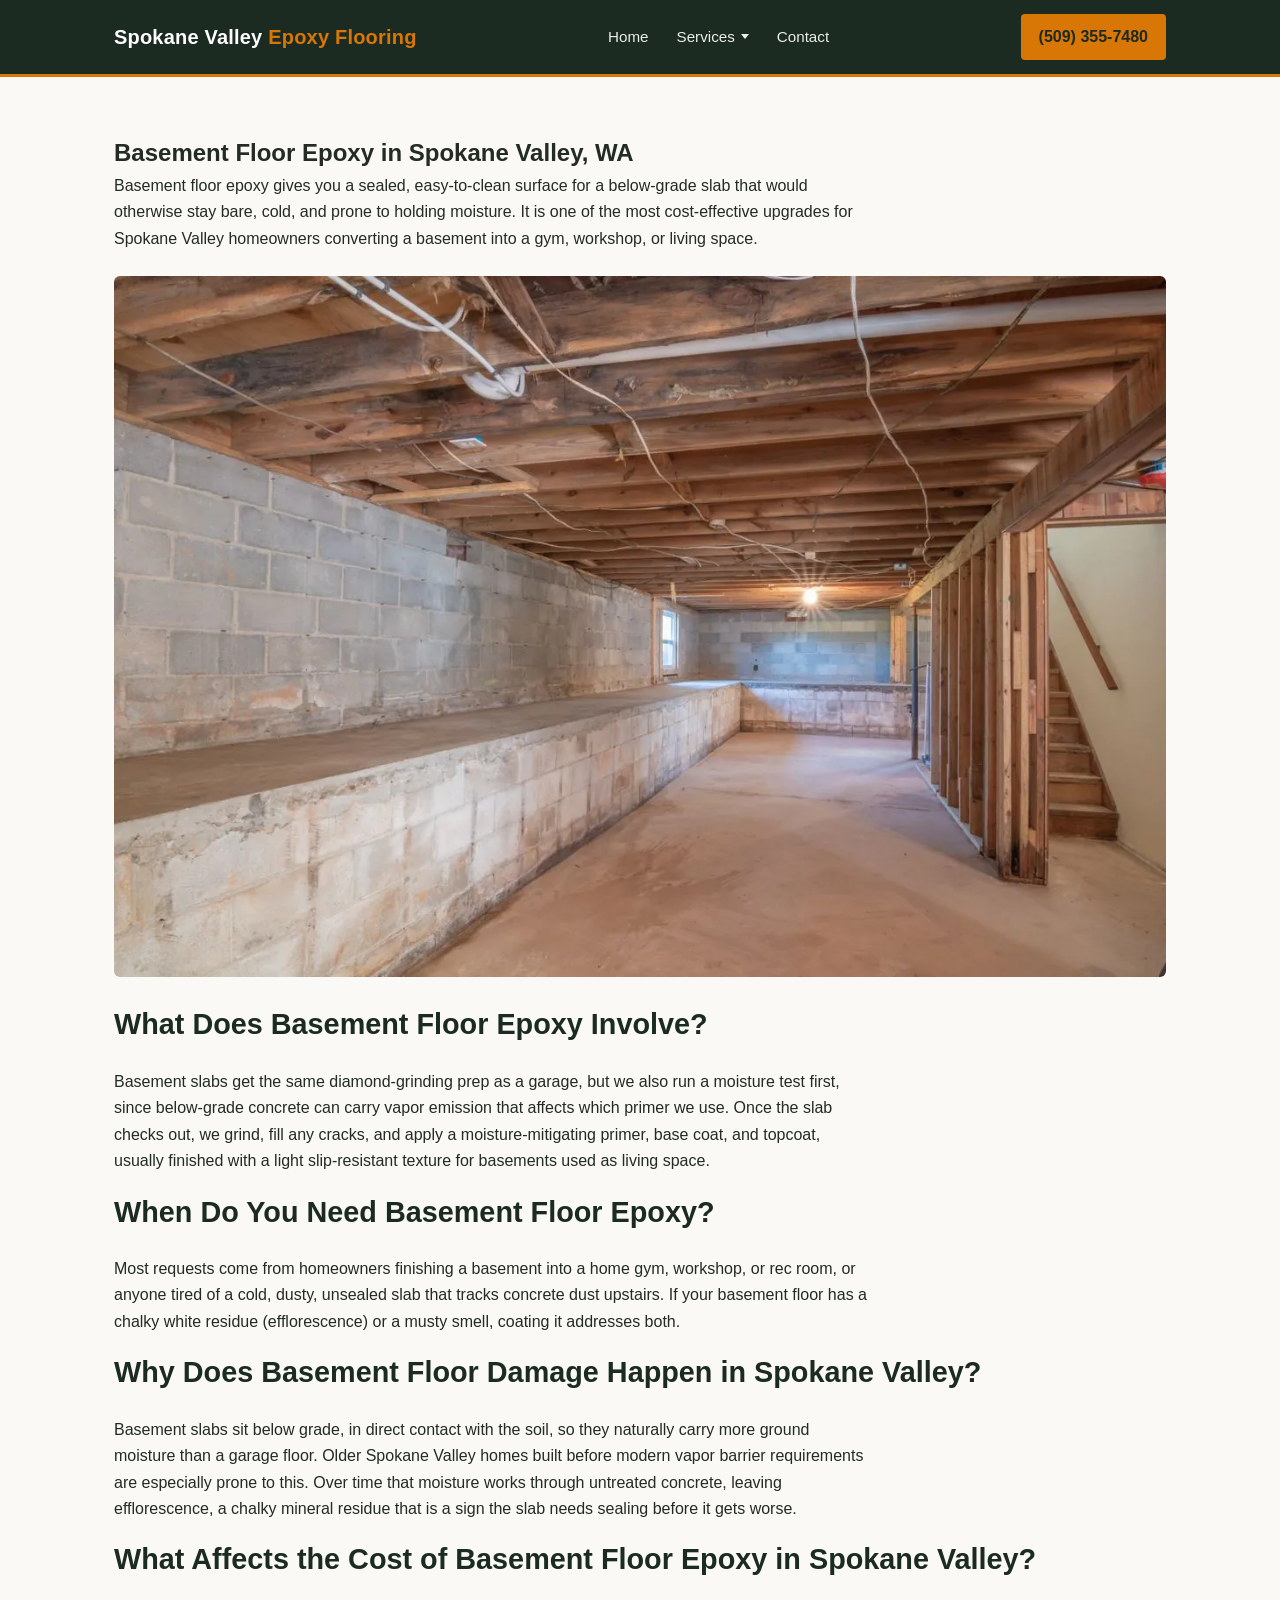
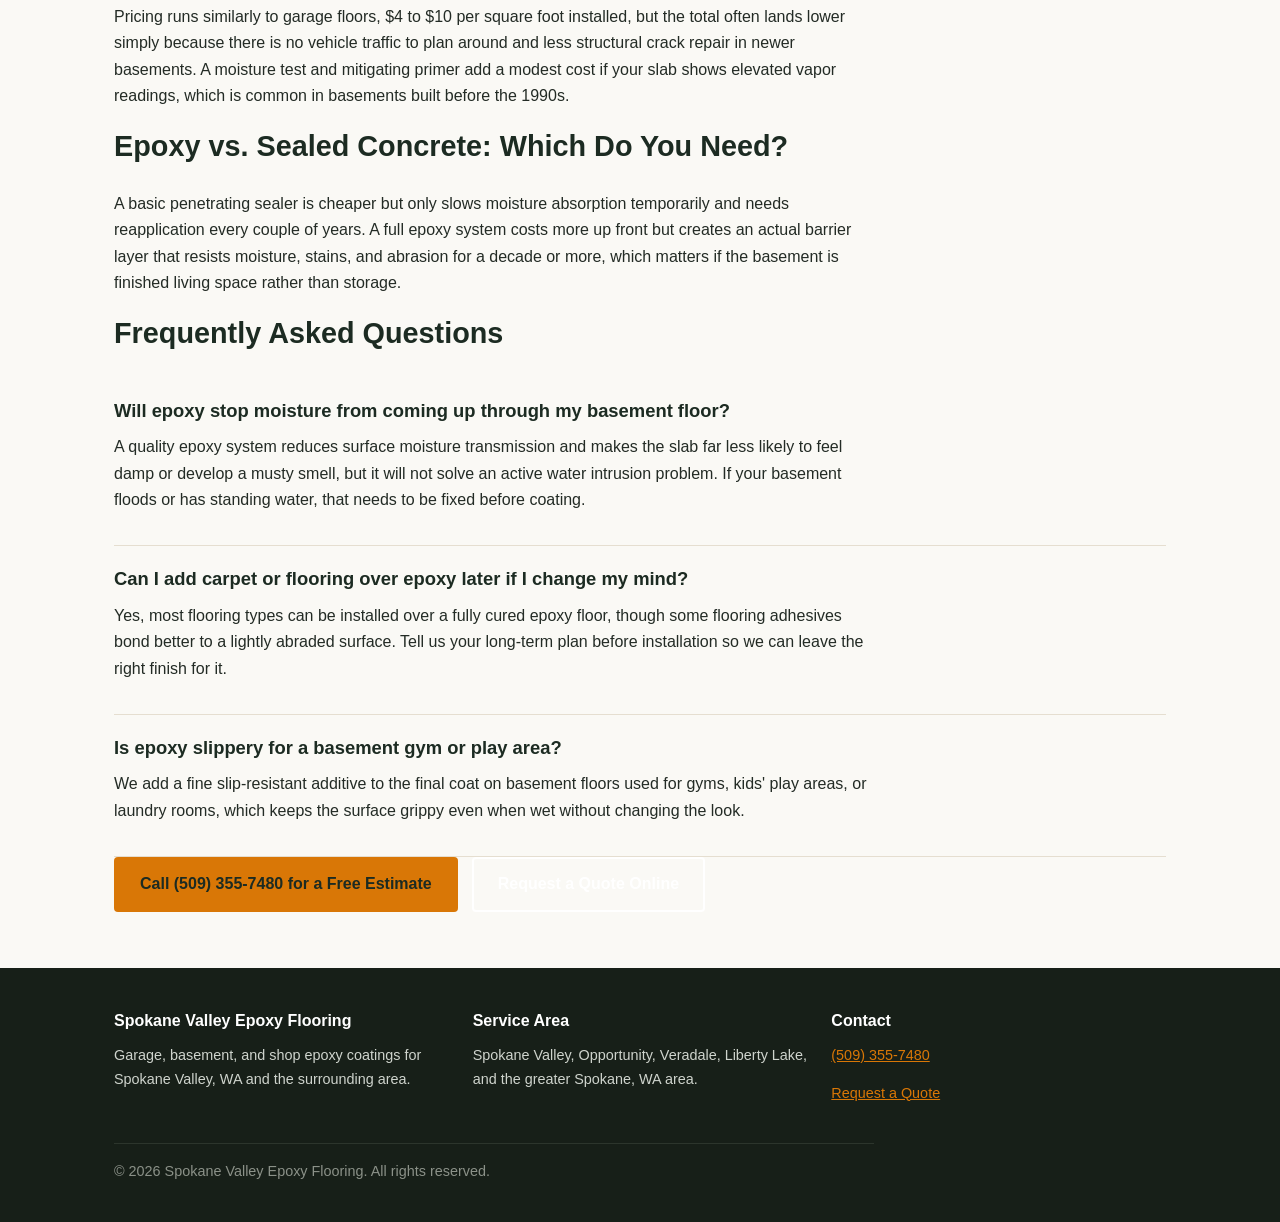
==== basement-floor-epoxy-spokane-valley.html @ a09dd694 "Initial site build" ====
<!DOCTYPE html>
<html lang="en">
<head>
<meta charset="UTF-8">
<meta name="viewport" content="width=device-width, initial-scale=1.0">
<title>Basement Floor Epoxy in Spokane Valley, WA</title>
<meta name="description" content="Basement floor epoxy coating in Spokane Valley, WA for gyms, workshops, and rec rooms. Free estimates. Call (509) 355-7480.">
<link rel="stylesheet" href="styles.css">
<script type="application/ld+json">
{
  "@context": "https://schema.org",
  "@type": "LocalBusiness",
  "name": "Spokane Valley Epoxy Flooring",
  "telephone": "+1-509-355-7480",
  "address": { "@type": "PostalAddress", "addressLocality": "Spokane Valley", "addressRegion": "WA", "addressCountry": "US" },
  "areaServed": "Spokane Valley, WA",
  "description": "Basement floor epoxy in Spokane Valley, WA",
  "openingHours": "Mo-Fr 08:00-18:00"
}
</script>
<script type="application/ld+json">
{
  "@context": "https://schema.org",
  "@type": "FAQPage",
  "mainEntity": [
    {
      "@type": "Question",
      "name": "Will epoxy stop moisture from coming up through my basement floor?",
      "acceptedAnswer": { "@type": "Answer", "text": "A quality epoxy system reduces surface moisture transmission and makes the slab far less likely to feel damp or develop a musty smell, but it will not solve an active water intrusion problem. If your basement floods or has standing water, that needs to be fixed before coating." }
    },
    {
      "@type": "Question",
      "name": "Can I add carpet or flooring over epoxy later if I change my mind?",
      "acceptedAnswer": { "@type": "Answer", "text": "Yes, most flooring types can be installed over a fully cured epoxy floor, though some flooring adhesives bond better to a lightly abraded surface. Tell us your long-term plan before installation so we can leave the right finish for it." }
    },
    {
      "@type": "Question",
      "name": "Is epoxy slippery for a basement gym or play area?",
      "acceptedAnswer": { "@type": "Answer", "text": "We add a fine slip-resistant additive to the final coat on basement floors used for gyms, kids' play areas, or laundry rooms, which keeps the surface grippy even when wet without changing the look." }
    }
  ]
}
</script>
</head>
<body>

<header class="site-header">
  <div class="nav-wrap">
    <a href="/" class="brand">Spokane Valley <span>Epoxy Flooring</span></a>
    <ul class="nav-links">
      <li><a href="/">Home</a></li>
      <li class="has-dropdown">
        <a href="services.html">Services</a>
        <div class="dropdown-menu">
          <ul class="dropdown-menu-list">
            <li><a href="garage-floor-epoxy-spokane-valley.html">Garage Floor Epoxy</a></li>
            <li><a href="basement-floor-epoxy-spokane-valley.html">Basement Floor Epoxy</a></li>
            <li><a href="decorative-metallic-epoxy-spokane-valley.html">Decorative &amp; Metallic Epoxy</a></li>
            <li><a href="commercial-epoxy-flooring-spokane-valley.html">Commercial &amp; Shop Flooring</a></li>
          </ul>
        </div>
      </li>
      <li><a href="contact.html">Contact</a></li>
    </ul>
    <a href="tel:+15093557480" class="nav-cta">(509) 355-7480</a>
  </div>
</header>

<section>
  <div class="container">
    <h1>Basement Floor Epoxy in Spokane Valley, WA</h1>
    <p>Basement floor epoxy gives you a sealed, easy-to-clean surface for a below-grade slab that would otherwise stay bare, cold, and prone to holding moisture. It is one of the most cost-effective upgrades for Spokane Valley homeowners converting a basement into a gym, workshop, or living space.</p>

    <img src="basement-floor-epoxy-spokane-valley.webp" alt="basement floor epoxy in Spokane Valley" class="inline-image">

    <h2>What Does Basement Floor Epoxy Involve?</h2>
    <p>Basement slabs get the same diamond-grinding prep as a garage, but we also run a moisture test first, since below-grade concrete can carry vapor emission that affects which primer we use. Once the slab checks out, we grind, fill any cracks, and apply a moisture-mitigating primer, base coat, and topcoat, usually finished with a light slip-resistant texture for basements used as living space.</p>

    <h2>When Do You Need Basement Floor Epoxy?</h2>
    <p>Most requests come from homeowners finishing a basement into a home gym, workshop, or rec room, or anyone tired of a cold, dusty, unsealed slab that tracks concrete dust upstairs. If your basement floor has a chalky white residue (efflorescence) or a musty smell, coating it addresses both.</p>

    <h2>Why Does Basement Floor Damage Happen in Spokane Valley?</h2>
    <p>Basement slabs sit below grade, in direct contact with the soil, so they naturally carry more ground moisture than a garage floor. Older Spokane Valley homes built before modern vapor barrier requirements are especially prone to this. Over time that moisture works through untreated concrete, leaving efflorescence, a chalky mineral residue that is a sign the slab needs sealing before it gets worse.</p>

    <h2>What Affects the Cost of Basement Floor Epoxy in Spokane Valley?</h2>
    <p>Pricing runs similarly to garage floors, $4 to $10 per square foot installed, but the total often lands lower simply because there is no vehicle traffic to plan around and less structural crack repair in newer basements. A moisture test and mitigating primer add a modest cost if your slab shows elevated vapor readings, which is common in basements built before the 1990s.</p>

    <h2>Epoxy vs. Sealed Concrete: Which Do You Need?</h2>
    <p>A basic penetrating sealer is cheaper but only slows moisture absorption temporarily and needs reapplication every couple of years. A full epoxy system costs more up front but creates an actual barrier layer that resists moisture, stains, and abrasion for a decade or more, which matters if the basement is finished living space rather than storage.</p>

    <h2>Frequently Asked Questions</h2>

    <div class="faq-item">
      <h3>Will epoxy stop moisture from coming up through my basement floor?</h3>
      <p>A quality epoxy system reduces surface moisture transmission and makes the slab far less likely to feel damp or develop a musty smell, but it will not solve an active water intrusion problem. If your basement floods or has standing water, that needs to be fixed before coating.</p>
    </div>

    <div class="faq-item">
      <h3>Can I add carpet or flooring over epoxy later if I change my mind?</h3>
      <p>Yes, most flooring types can be installed over a fully cured epoxy floor, though some flooring adhesives bond better to a lightly abraded surface. Tell us your long-term plan before installation so we can leave the right finish for it.</p>
    </div>

    <div class="faq-item">
      <h3>Is epoxy slippery for a basement gym or play area?</h3>
      <p>We add a fine slip-resistant additive to the final coat on basement floors used for gyms, kids' play areas, or laundry rooms, which keeps the surface grippy even when wet without changing the look.</p>
    </div>

    <div class="hero-ctas">
      <a href="tel:+15093557480" class="btn-primary">Call (509) 355-7480 for a Free Estimate</a>
      <a href="contact.html" class="btn-secondary">Request a Quote Online</a>
    </div>
  </div>
</section>

<footer>
  <div class="container">
    <div class="foot-grid">
      <div>
        <h3>Spokane Valley Epoxy Flooring</h3>
        <p>Garage, basement, and shop epoxy coatings for Spokane Valley, WA and the surrounding area.</p>
      </div>
      <div>
        <h3>Service Area</h3>
        <p>Spokane Valley, Opportunity, Veradale, Liberty Lake, and the greater Spokane, WA area.</p>
      </div>
      <div>
        <h3>Contact</h3>
        <p><a href="tel:+15093557480">(509) 355-7480</a></p>
        <p><a href="contact.html">Request a Quote</a></p>
      </div>
    </div>
    <p class="copyright">&copy; 2026 Spokane Valley Epoxy Flooring. All rights reserved.</p>
  </div>
</footer>

</body>
</html>
---- styles.css ----
/* Spokane Valley Epoxy Flooring — site styles */

* { margin: 0; padding: 0; box-sizing: border-box; }

body {
  font-family: 'Segoe UI', Roboto, Helvetica, Arial, sans-serif;
  color: #232b25;
  background: #faf9f5;
  line-height: 1.65;
}

img { max-width: 100%; height: auto; display: block; }

a { color: #2563eb; text-decoration: underline; }

.container {
  max-width: 1100px;
  margin: 0 auto;
  padding: 0 24px;
}

/* ---------- Header / Nav ---------- */

header.site-header {
  position: sticky;
  top: 0;
  z-index: 300;
  background: #1c2b22;
  border-bottom: 3px solid #d97706;
}

.nav-wrap {
  display: flex;
  align-items: center;
  justify-content: space-between;
  max-width: 1100px;
  margin: 0 auto;
  padding: 14px 24px;
}

.brand {
  color: #ffffff;
  font-size: 1.25rem;
  font-weight: 700;
  text-decoration: none;
  letter-spacing: 0.2px;
}

.brand span { color: #d97706; }

.nav-links {
  list-style: none;
  display: flex;
  align-items: center;
  gap: 28px;
}

.nav-links a {
  color: #e9ede9;
  text-decoration: none;
  font-size: 0.95rem;
  font-weight: 500;
}

.nav-links a:hover { color: #d97706; }

.nav-links li { position: relative; }

.has-dropdown > a {
  display: inline-flex;
  align-items: center;
  gap: 6px;
}

.has-dropdown > a::after {
  content: "";
  width: 0;
  height: 0;
  border-left: 4px solid transparent;
  border-right: 4px solid transparent;
  border-top: 5px solid currentColor;
}

/* Transparent hit-area bridge: keeps :hover alive while the pointer moves
   from the nav link down into the menu, instead of dropping through a gap. */
.dropdown-menu {
  display: none;
  position: absolute;
  top: 100%;
  left: -20px;
  padding-top: 14px;
  min-width: 270px;
  z-index: 200;
}

.has-dropdown:hover .dropdown-menu,
.has-dropdown:focus-within .dropdown-menu {
  display: block;
}

.dropdown-menu-list {
  list-style: none;
  background: #1c2b22;
  border: 1px solid #33443a;
  border-top: 3px solid #d97706;
  padding: 8px 0;
}

.dropdown-menu-list li + li { border-top: 1px solid #33443a; }

.dropdown-menu-list a {
  display: block;
  padding: 11px 20px;
  color: #e9ede9;
  font-size: 0.9rem;
  font-weight: 500;
  white-space: nowrap;
  text-decoration: none;
}

.dropdown-menu-list a:hover {
  background: #2a3b30;
  color: #ffffff;
}

.nav-cta {
  background: #d97706;
  color: #1c2b22 !important;
  padding: 10px 18px;
  border-radius: 4px;
  font-weight: 700;
  text-decoration: none !important;
}

.nav-cta:hover { background: #c2670a; }

/* ---------- Hero ---------- */

.hero {
  position: relative;
  color: #ffffff;
}

.hero-image {
  width: 100%;
  height: 420px;
  object-fit: cover;
  filter: brightness(0.55);
}

.hero-content {
  position: absolute;
  top: 0;
  left: 0;
  right: 0;
  bottom: 0;
  display: flex;
  flex-direction: column;
  justify-content: center;
  padding: 0 24px;
}

.hero-inner {
  max-width: 1100px;
  margin: 0 auto;
  width: 100%;
}

.hero h1 {
  font-size: 2.4rem;
  max-width: 700px;
  margin-bottom: 16px;
  line-height: 1.2;
}

.hero p {
  font-size: 1.15rem;
  max-width: 600px;
  margin-bottom: 24px;
  color: #f2f2ef;
}

.hero-ctas { display: flex; gap: 14px; flex-wrap: wrap; }

.btn-primary {
  background: #d97706;
  color: #1c2b22;
  padding: 14px 26px;
  border-radius: 4px;
  font-weight: 700;
  text-decoration: none;
  display: inline-block;
}

.btn-primary:hover { background: #c2670a; }

.btn-secondary {
  background: transparent;
  color: #ffffff;
  border: 2px solid #ffffff;
  padding: 12px 24px;
  border-radius: 4px;
  font-weight: 700;
  text-decoration: none;
  display: inline-block;
}

.btn-secondary:hover { background: rgba(255,255,255,0.12); }

/* ---------- Sections ---------- */

section { padding: 56px 0; }

section.alt { background: #f0ece1; }

h2 {
  font-size: 1.8rem;
  color: #1c2b22;
  margin-bottom: 20px;
}

h3 { font-size: 1.15rem; color: #1c2b22; margin-bottom: 8px; }

p { margin-bottom: 14px; max-width: 760px; }

.grid-3 {
  display: grid;
  grid-template-columns: repeat(3, 1fr);
  gap: 24px;
  margin-top: 24px;
}

.grid-2 {
  display: grid;
  grid-template-columns: repeat(2, 1fr);
  gap: 24px;
  margin-top: 24px;
}

.card {
  background: #ffffff;
  border: 1px solid #e5ded0;
  border-top: 3px solid #d97706;
  padding: 22px;
  border-radius: 4px;
}

.card h3 { margin-bottom: 10px; }

.faq-item {
  border-bottom: 1px solid #e5ded0;
  padding: 18px 0;
}

.faq-item h3 { color: #1c2b22; }

.inline-image {
  border-radius: 6px;
  margin: 24px 0;
}

.cta-band {
  background: #1c2b22;
  color: #ffffff;
  text-align: center;
  padding: 48px 24px;
}

.cta-band h2 { color: #ffffff; }
.cta-band p { color: #d9dcd8; margin: 0 auto 24px; }

/* ---------- Service list ---------- */

.service-block {
  background: #ffffff;
  border: 1px solid #e5ded0;
  border-radius: 6px;
  padding: 28px;
  margin-bottom: 24px;
}

.service-block h2 { margin-bottom: 12px; }

/* ---------- Footer ---------- */

footer {
  background: #171f18;
  color: #cfd4cd;
  padding: 40px 0 24px;
  font-size: 0.9rem;
}

footer h3 { color: #ffffff; font-size: 1rem; margin-bottom: 10px; }
footer a { color: #d97706; }
footer .foot-grid {
  display: grid;
  grid-template-columns: repeat(3, 1fr);
  gap: 24px;
  margin-bottom: 24px;
}
footer .copyright {
  border-top: 1px solid #2c352c;
  padding-top: 16px;
  color: #8b9188;
}

/* ---------- Form ---------- */

form.contact-form {
  background: #ffffff;
  border: 1px solid #e5ded0;
  border-radius: 6px;
  padding: 28px;
  max-width: 560px;
}

form.contact-form label {
  display: block;
  font-weight: 600;
  margin-bottom: 6px;
  margin-top: 14px;
  font-size: 0.92rem;
}

form.contact-form input,
form.contact-form textarea,
form.contact-form select {
  width: 100%;
  padding: 10px 12px;
  border: 1px solid #cfc7b4;
  border-radius: 4px;
  font-family: inherit;
  font-size: 0.95rem;
}

form.contact-form button {
  margin-top: 20px;
  background: #d97706;
  color: #1c2b22;
  border: none;
  padding: 14px 26px;
  border-radius: 4px;
  font-weight: 700;
  font-size: 1rem;
  cursor: pointer;
}

form.contact-form button:hover { background: #c2670a; }

/* ---------- Responsive ---------- */

@media (max-width: 860px) {
  .nav-links { display: none; }
  .hero h1 { font-size: 1.8rem; }
  .grid-3, .grid-2, footer .foot-grid { grid-template-columns: 1fr; }
  .hero-image { height: 320px; }
}
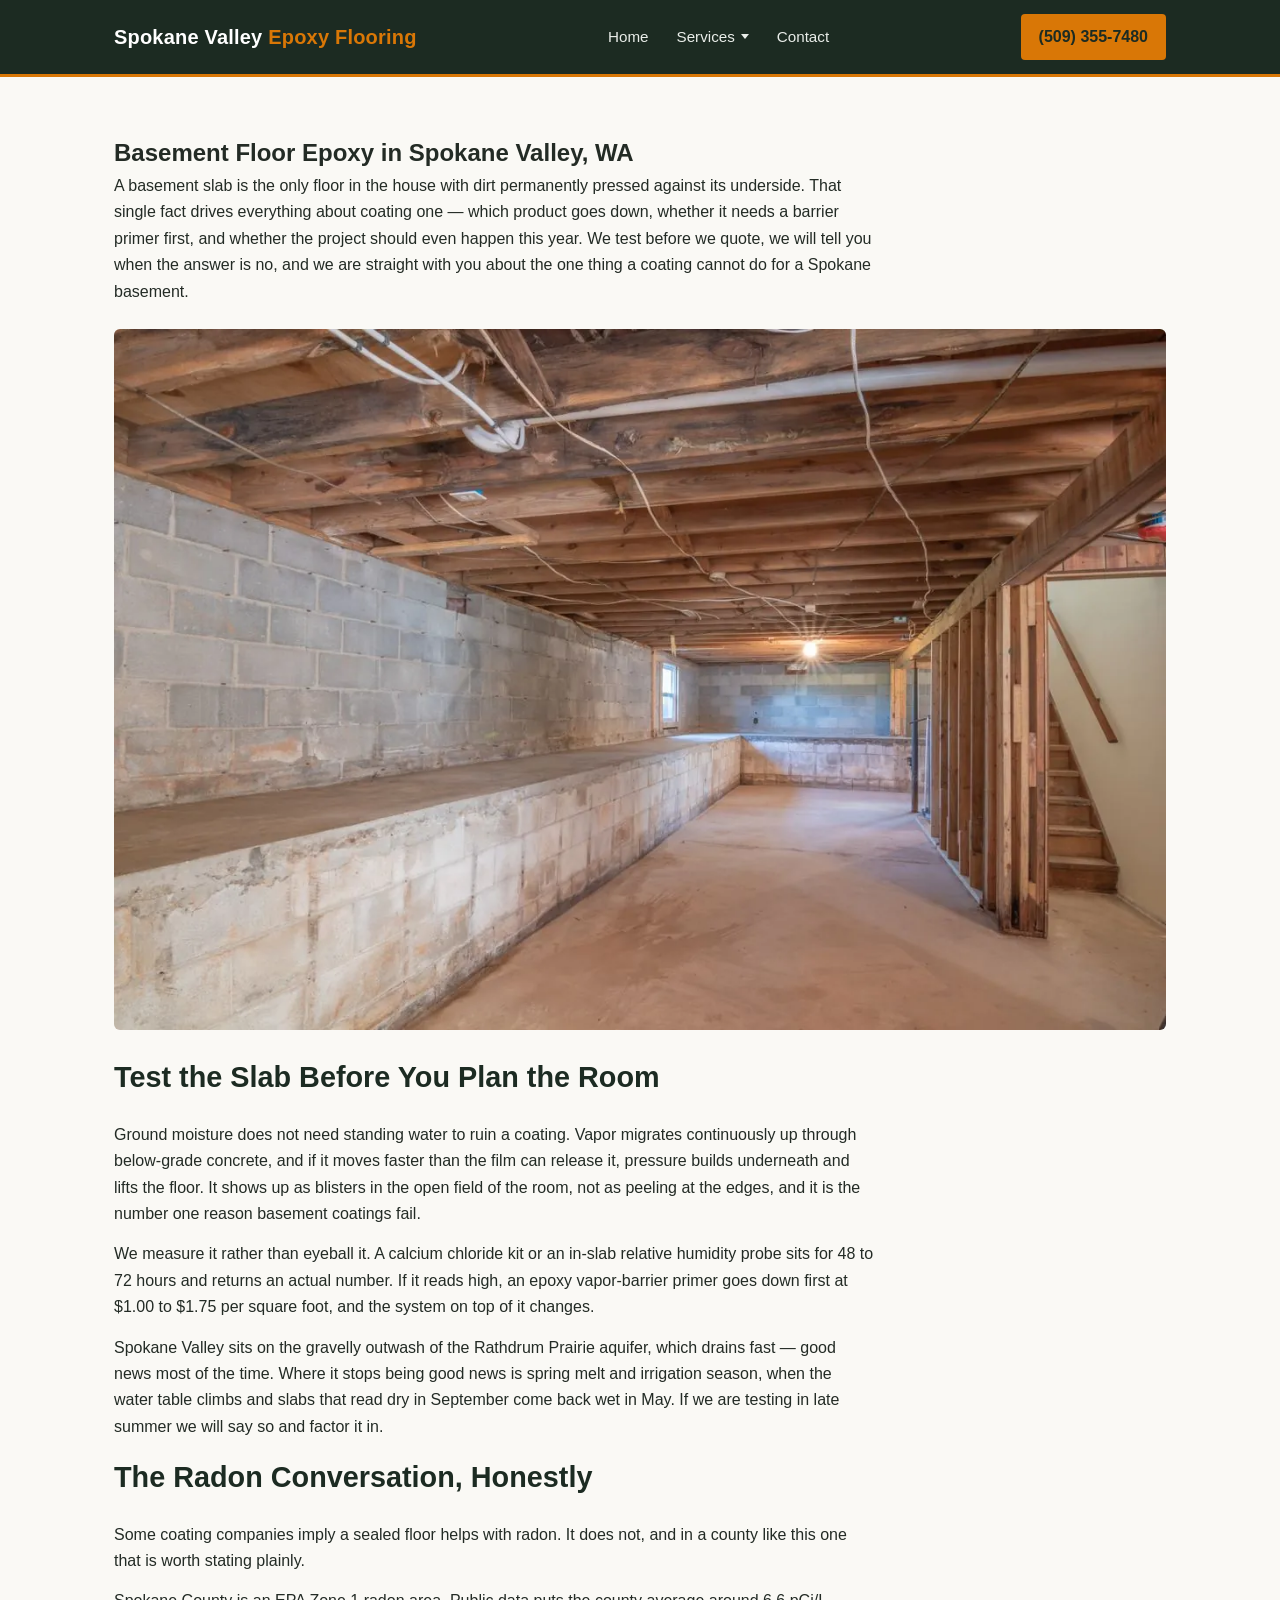
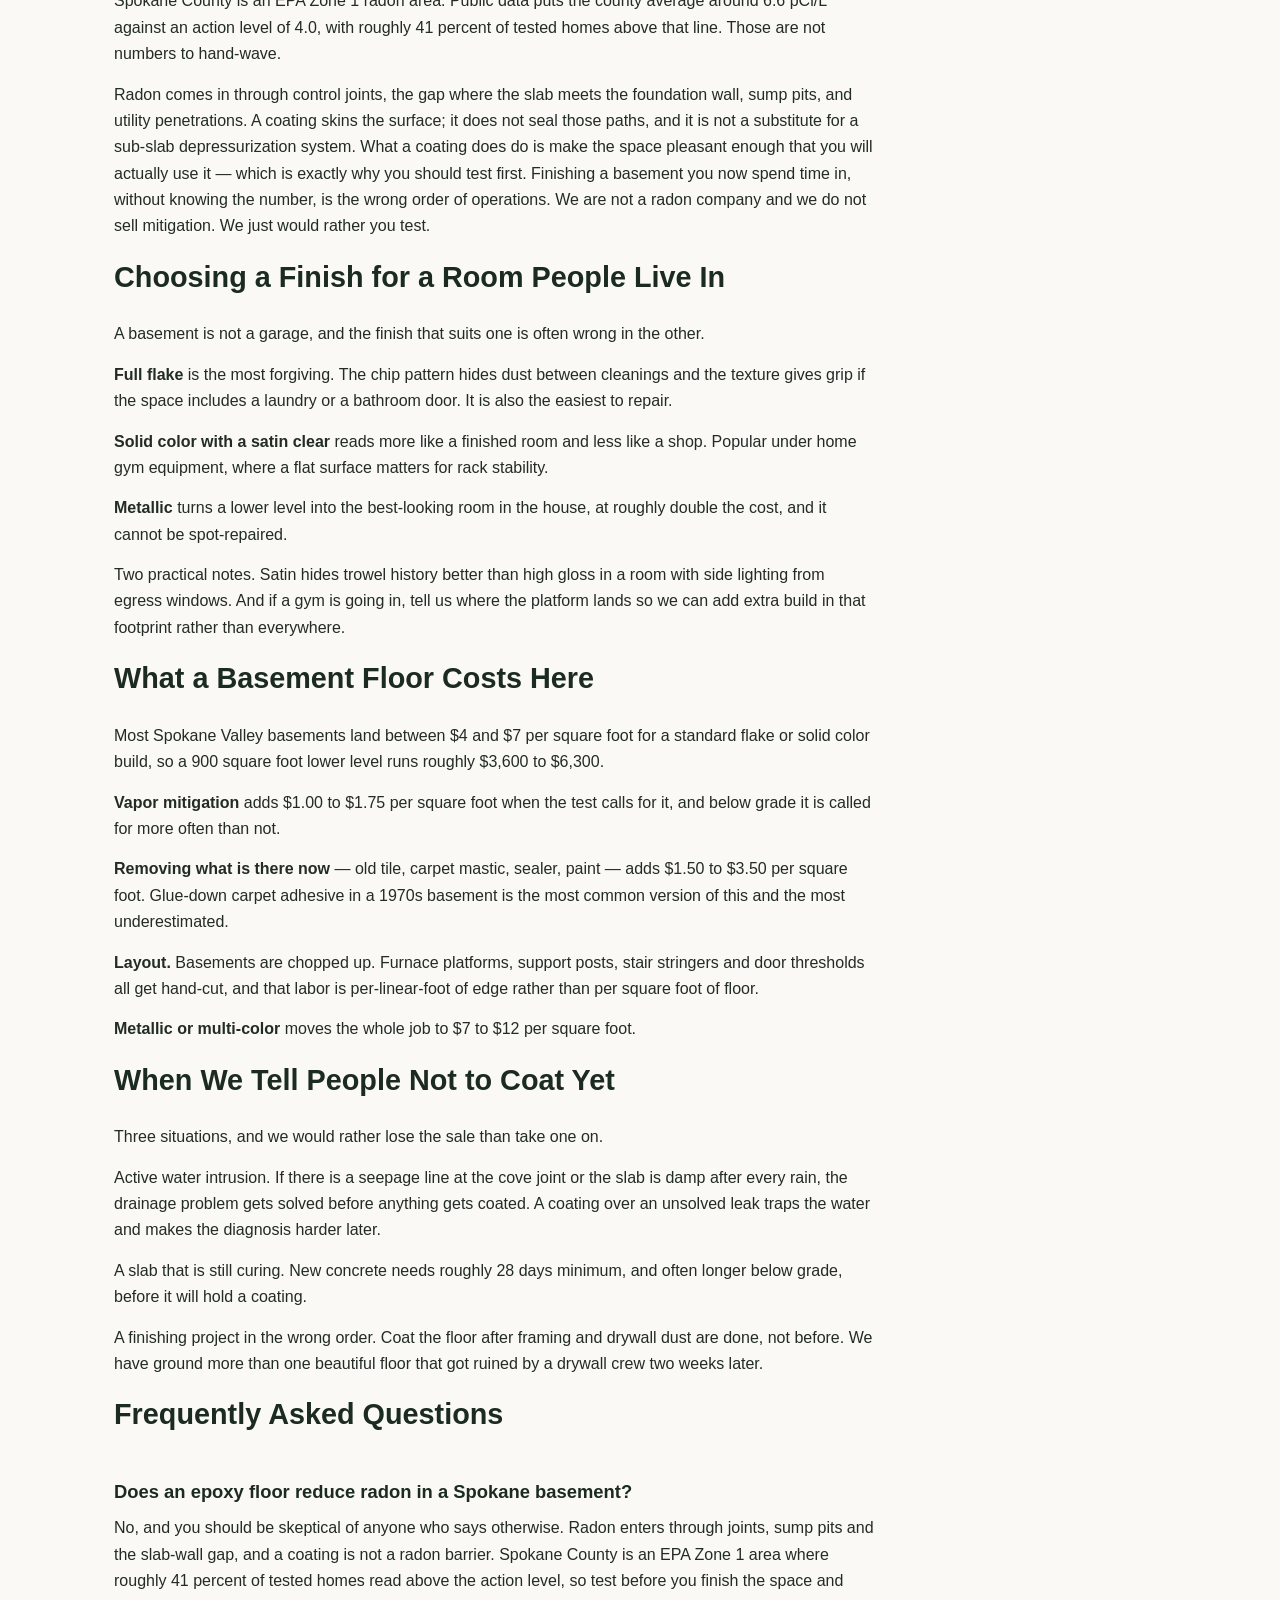
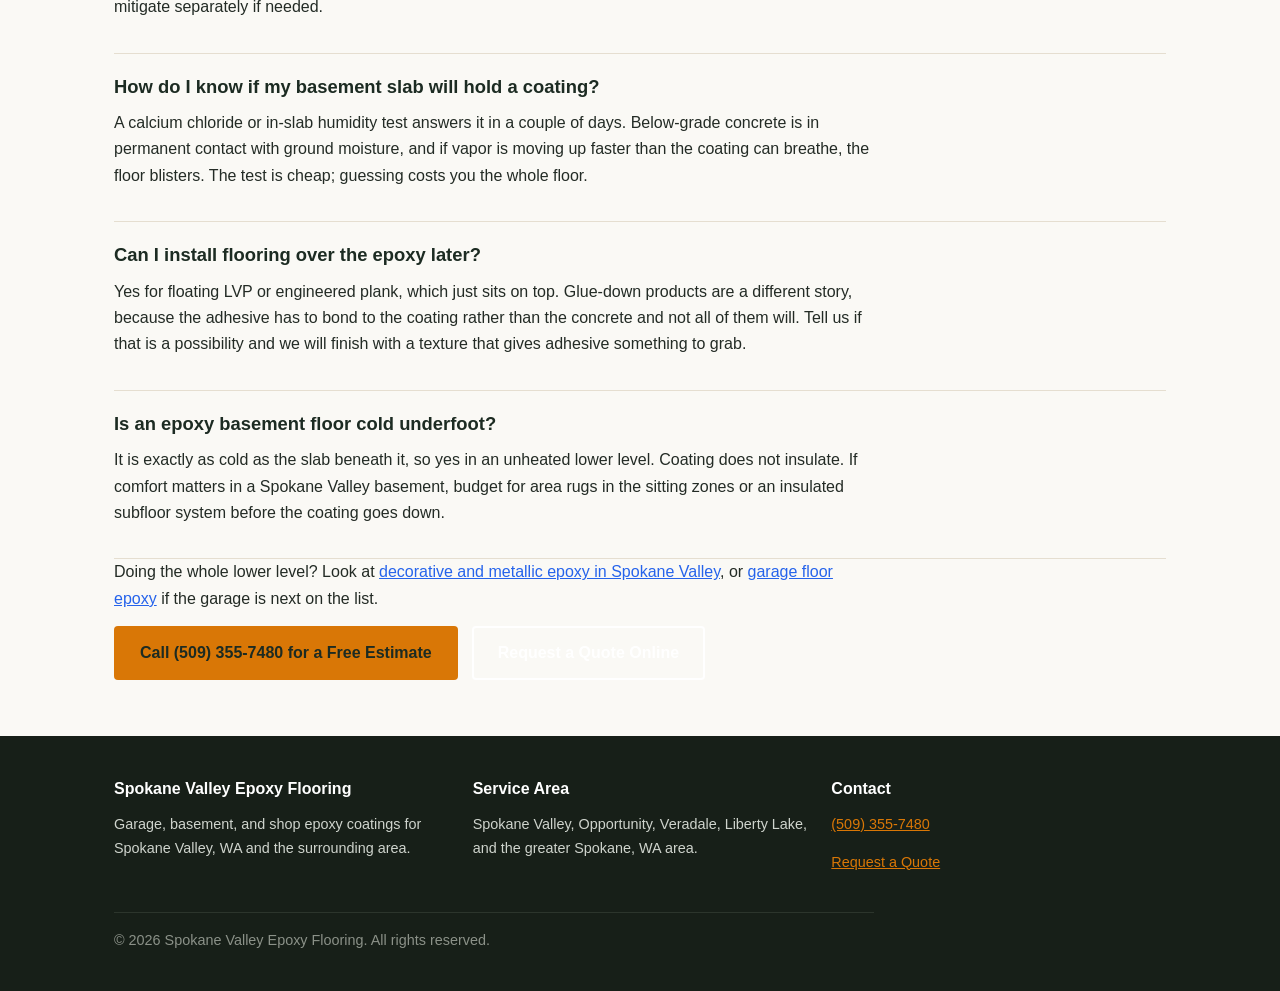
==== commit 8f14f52c: "Rewrite four service pages to remove duplicate content overlap with sister site; expand to full leng" ====
--- a/basement-floor-epoxy-spokane-valley.html
+++ b/basement-floor-epoxy-spokane-valley.html
@@ -1,10 +1,11 @@
 <!DOCTYPE html>
 <html lang="en">
 <head>
+  <link rel="canonical" href="https://www.spokanevalleyepoxyflooring.com/basement-floor-epoxy-spokane-valley.html">
 <meta charset="UTF-8">
 <meta name="viewport" content="width=device-width, initial-scale=1.0">
 <title>Basement Floor Epoxy in Spokane Valley, WA</title>
-<meta name="description" content="Basement floor epoxy coating in Spokane Valley, WA for gyms, workshops, and rec rooms. Free estimates. Call (509) 355-7480.">
+<meta name="description" content="Basement floor epoxy in Spokane Valley, WA. Vapor testing first, honest talk about radon, finishes that suit a lower level. Call (509) 355-7480.">
 <link rel="stylesheet" href="styles.css">
 <script type="application/ld+json">
 {
@@ -25,18 +26,23 @@
   "mainEntity": [
     {
       "@type": "Question",
-      "name": "Will epoxy stop moisture from coming up through my basement floor?",
-      "acceptedAnswer": { "@type": "Answer", "text": "A quality epoxy system reduces surface moisture transmission and makes the slab far less likely to feel damp or develop a musty smell, but it will not solve an active water intrusion problem. If your basement floods or has standing water, that needs to be fixed before coating." }
+      "name": "Does an epoxy floor reduce radon in a Spokane basement?",
+      "acceptedAnswer": { "@type": "Answer", "text": "No, and you should be skeptical of anyone who says otherwise. Radon enters through joints, sump pits and the slab-wall gap, and a coating is not a radon barrier. Spokane County is an EPA Zone 1 area where roughly 41 percent of tested homes read above the action level, so test before you finish the space and mitigate separately if needed." }
     },
     {
       "@type": "Question",
-      "name": "Can I add carpet or flooring over epoxy later if I change my mind?",
-      "acceptedAnswer": { "@type": "Answer", "text": "Yes, most flooring types can be installed over a fully cured epoxy floor, though some flooring adhesives bond better to a lightly abraded surface. Tell us your long-term plan before installation so we can leave the right finish for it." }
+      "name": "How do I know if my basement slab will hold a coating?",
+      "acceptedAnswer": { "@type": "Answer", "text": "A calcium chloride or in-slab humidity test answers it in a couple of days. Below-grade concrete is in permanent contact with ground moisture, and if vapor is moving up faster than the coating can breathe, the floor blisters. The test is cheap; guessing costs you the whole floor." }
     },
     {
       "@type": "Question",
-      "name": "Is epoxy slippery for a basement gym or play area?",
-      "acceptedAnswer": { "@type": "Answer", "text": "We add a fine slip-resistant additive to the final coat on basement floors used for gyms, kids' play areas, or laundry rooms, which keeps the surface grippy even when wet without changing the look." }
+      "name": "Can I install flooring over the epoxy later?",
+      "acceptedAnswer": { "@type": "Answer", "text": "Yes for floating LVP or engineered plank, which just sits on top. Glue-down products are a different story, because the adhesive has to bond to the coating rather than the concrete and not all of them will. Tell us if that is a possibility and we will finish with a texture that gives adhesive something to grab." }
+    },
+    {
+      "@type": "Question",
+      "name": "Is an epoxy basement floor cold underfoot?",
+      "acceptedAnswer": { "@type": "Answer", "text": "It is exactly as cold as the slab beneath it, so yes in an unheated lower level. Coating does not insulate. If comfort matters in a Spokane Valley basement, budget for area rugs in the sitting zones or an insulated subfloor system before the coating goes down." }
     }
   ]
 }
@@ -57,6 +63,7 @@
             <li><a href="basement-floor-epoxy-spokane-valley.html">Basement Floor Epoxy</a></li>
             <li><a href="decorative-metallic-epoxy-spokane-valley.html">Decorative &amp; Metallic Epoxy</a></li>
             <li><a href="commercial-epoxy-flooring-spokane-valley.html">Commercial &amp; Shop Flooring</a></li>
+            <li><a href="concrete-polishing-spokane-valley.html">Polished Concrete Floors</a></li>
           </ul>
         </div>
       </li>
@@ -69,41 +76,63 @@
 <section>
   <div class="container">
     <h1>Basement Floor Epoxy in Spokane Valley, WA</h1>
-    <p>Basement floor epoxy gives you a sealed, easy-to-clean surface for a below-grade slab that would otherwise stay bare, cold, and prone to holding moisture. It is one of the most cost-effective upgrades for Spokane Valley homeowners converting a basement into a gym, workshop, or living space.</p>
+    <p>A basement slab is the only floor in the house with dirt permanently pressed against its underside. That single fact drives everything about coating one &mdash; which product goes down, whether it needs a barrier primer first, and whether the project should even happen this year. We test before we quote, we will tell you when the answer is no, and we are straight with you about the one thing a coating cannot do for a Spokane basement.</p>
 
     <img src="basement-floor-epoxy-spokane-valley.webp" alt="basement floor epoxy in Spokane Valley" class="inline-image">
 
-    <h2>What Does Basement Floor Epoxy Involve?</h2>
-    <p>Basement slabs get the same diamond-grinding prep as a garage, but we also run a moisture test first, since below-grade concrete can carry vapor emission that affects which primer we use. Once the slab checks out, we grind, fill any cracks, and apply a moisture-mitigating primer, base coat, and topcoat, usually finished with a light slip-resistant texture for basements used as living space.</p>
+    <h2>Test the Slab Before You Plan the Room</h2>
+    <p>Ground moisture does not need standing water to ruin a coating. Vapor migrates continuously up through below-grade concrete, and if it moves faster than the film can release it, pressure builds underneath and lifts the floor. It shows up as blisters in the open field of the room, not as peeling at the edges, and it is the number one reason basement coatings fail.</p>
+    <p>We measure it rather than eyeball it. A calcium chloride kit or an in-slab relative humidity probe sits for 48 to 72 hours and returns an actual number. If it reads high, an epoxy vapor-barrier primer goes down first at $1.00 to $1.75 per square foot, and the system on top of it changes.</p>
+    <p>Spokane Valley sits on the gravelly outwash of the Rathdrum Prairie aquifer, which drains fast &mdash; good news most of the time. Where it stops being good news is spring melt and irrigation season, when the water table climbs and slabs that read dry in September come back wet in May. If we are testing in late summer we will say so and factor it in.</p>
 
-    <h2>When Do You Need Basement Floor Epoxy?</h2>
-    <p>Most requests come from homeowners finishing a basement into a home gym, workshop, or rec room, or anyone tired of a cold, dusty, unsealed slab that tracks concrete dust upstairs. If your basement floor has a chalky white residue (efflorescence) or a musty smell, coating it addresses both.</p>
+    <h2>The Radon Conversation, Honestly</h2>
+    <p>Some coating companies imply a sealed floor helps with radon. It does not, and in a county like this one that is worth stating plainly.</p>
+    <p>Spokane County is an EPA Zone 1 radon area. Public data puts the county average around 6.6 pCi/L against an action level of 4.0, with roughly 41 percent of tested homes above that line. Those are not numbers to hand-wave.</p>
+    <p>Radon comes in through control joints, the gap where the slab meets the foundation wall, sump pits, and utility penetrations. A coating skins the surface; it does not seal those paths, and it is not a substitute for a sub-slab depressurization system. What a coating does do is make the space pleasant enough that you will actually use it &mdash; which is exactly why you should test first. Finishing a basement you now spend time in, without knowing the number, is the wrong order of operations. We are not a radon company and we do not sell mitigation. We just would rather you test.</p>
 
-    <h2>Why Does Basement Floor Damage Happen in Spokane Valley?</h2>
-    <p>Basement slabs sit below grade, in direct contact with the soil, so they naturally carry more ground moisture than a garage floor. Older Spokane Valley homes built before modern vapor barrier requirements are especially prone to this. Over time that moisture works through untreated concrete, leaving efflorescence, a chalky mineral residue that is a sign the slab needs sealing before it gets worse.</p>
+    <h2>Choosing a Finish for a Room People Live In</h2>
+    <p>A basement is not a garage, and the finish that suits one is often wrong in the other.</p>
+    <p><strong>Full flake</strong> is the most forgiving. The chip pattern hides dust between cleanings and the texture gives grip if the space includes a laundry or a bathroom door. It is also the easiest to repair.</p>
+    <p><strong>Solid color with a satin clear</strong> reads more like a finished room and less like a shop. Popular under home gym equipment, where a flat surface matters for rack stability.</p>
+    <p><strong>Metallic</strong> turns a lower level into the best-looking room in the house, at roughly double the cost, and it cannot be spot-repaired.</p>
+    <p>Two practical notes. Satin hides trowel history better than high gloss in a room with side lighting from egress windows. And if a gym is going in, tell us where the platform lands so we can add extra build in that footprint rather than everywhere.</p>
 
-    <h2>What Affects the Cost of Basement Floor Epoxy in Spokane Valley?</h2>
-    <p>Pricing runs similarly to garage floors, $4 to $10 per square foot installed, but the total often lands lower simply because there is no vehicle traffic to plan around and less structural crack repair in newer basements. A moisture test and mitigating primer add a modest cost if your slab shows elevated vapor readings, which is common in basements built before the 1990s.</p>
+    <h2>What a Basement Floor Costs Here</h2>
+    <p>Most Spokane Valley basements land between $4 and $7 per square foot for a standard flake or solid color build, so a 900 square foot lower level runs roughly $3,600 to $6,300.</p>
+    <p><strong>Vapor mitigation</strong> adds $1.00 to $1.75 per square foot when the test calls for it, and below grade it is called for more often than not.</p>
+    <p><strong>Removing what is there now</strong> &mdash; old tile, carpet mastic, sealer, paint &mdash; adds $1.50 to $3.50 per square foot. Glue-down carpet adhesive in a 1970s basement is the most common version of this and the most underestimated.</p>
+    <p><strong>Layout.</strong> Basements are chopped up. Furnace platforms, support posts, stair stringers and door thresholds all get hand-cut, and that labor is per-linear-foot of edge rather than per square foot of floor.</p>
+    <p><strong>Metallic or multi-color</strong> moves the whole job to $7 to $12 per square foot.</p>
 
-    <h2>Epoxy vs. Sealed Concrete: Which Do You Need?</h2>
-    <p>A basic penetrating sealer is cheaper but only slows moisture absorption temporarily and needs reapplication every couple of years. A full epoxy system costs more up front but creates an actual barrier layer that resists moisture, stains, and abrasion for a decade or more, which matters if the basement is finished living space rather than storage.</p>
+    <h2>When We Tell People Not to Coat Yet</h2>
+    <p>Three situations, and we would rather lose the sale than take one on.</p>
+    <p>Active water intrusion. If there is a seepage line at the cove joint or the slab is damp after every rain, the drainage problem gets solved before anything gets coated. A coating over an unsolved leak traps the water and makes the diagnosis harder later.</p>
+    <p>A slab that is still curing. New concrete needs roughly 28 days minimum, and often longer below grade, before it will hold a coating.</p>
+    <p>A finishing project in the wrong order. Coat the floor after framing and drywall dust are done, not before. We have ground more than one beautiful floor that got ruined by a drywall crew two weeks later.</p>
 
     <h2>Frequently Asked Questions</h2>
 
     <div class="faq-item">
-      <h3>Will epoxy stop moisture from coming up through my basement floor?</h3>
-      <p>A quality epoxy system reduces surface moisture transmission and makes the slab far less likely to feel damp or develop a musty smell, but it will not solve an active water intrusion problem. If your basement floods or has standing water, that needs to be fixed before coating.</p>
+      <h3>Does an epoxy floor reduce radon in a Spokane basement?</h3>
+      <p>No, and you should be skeptical of anyone who says otherwise. Radon enters through joints, sump pits and the slab-wall gap, and a coating is not a radon barrier. Spokane County is an EPA Zone 1 area where roughly 41 percent of tested homes read above the action level, so test before you finish the space and mitigate separately if needed.</p>
     </div>
 
     <div class="faq-item">
-      <h3>Can I add carpet or flooring over epoxy later if I change my mind?</h3>
-      <p>Yes, most flooring types can be installed over a fully cured epoxy floor, though some flooring adhesives bond better to a lightly abraded surface. Tell us your long-term plan before installation so we can leave the right finish for it.</p>
+      <h3>How do I know if my basement slab will hold a coating?</h3>
+      <p>A calcium chloride or in-slab humidity test answers it in a couple of days. Below-grade concrete is in permanent contact with ground moisture, and if vapor is moving up faster than the coating can breathe, the floor blisters. The test is cheap; guessing costs you the whole floor.</p>
     </div>
 
     <div class="faq-item">
-      <h3>Is epoxy slippery for a basement gym or play area?</h3>
-      <p>We add a fine slip-resistant additive to the final coat on basement floors used for gyms, kids' play areas, or laundry rooms, which keeps the surface grippy even when wet without changing the look.</p>
+      <h3>Can I install flooring over the epoxy later?</h3>
+      <p>Yes for floating LVP or engineered plank, which just sits on top. Glue-down products are a different story, because the adhesive has to bond to the coating rather than the concrete and not all of them will. Tell us if that is a possibility and we will finish with a texture that gives adhesive something to grab.</p>
     </div>
+
+    <div class="faq-item">
+      <h3>Is an epoxy basement floor cold underfoot?</h3>
+      <p>It is exactly as cold as the slab beneath it, so yes in an unheated lower level. Coating does not insulate. If comfort matters in a Spokane Valley basement, budget for area rugs in the sitting zones or an insulated subfloor system before the coating goes down.</p>
+    </div>
+
+    <p>Doing the whole lower level? Look at <a href="decorative-metallic-epoxy-spokane-valley.html">decorative and metallic epoxy in Spokane Valley</a>, or <a href="garage-floor-epoxy-spokane-valley.html">garage floor epoxy</a> if the garage is next on the list.</p>
 
     <div class="hero-ctas">
       <a href="tel:+15093557480" class="btn-primary">Call (509) 355-7480 for a Free Estimate</a>
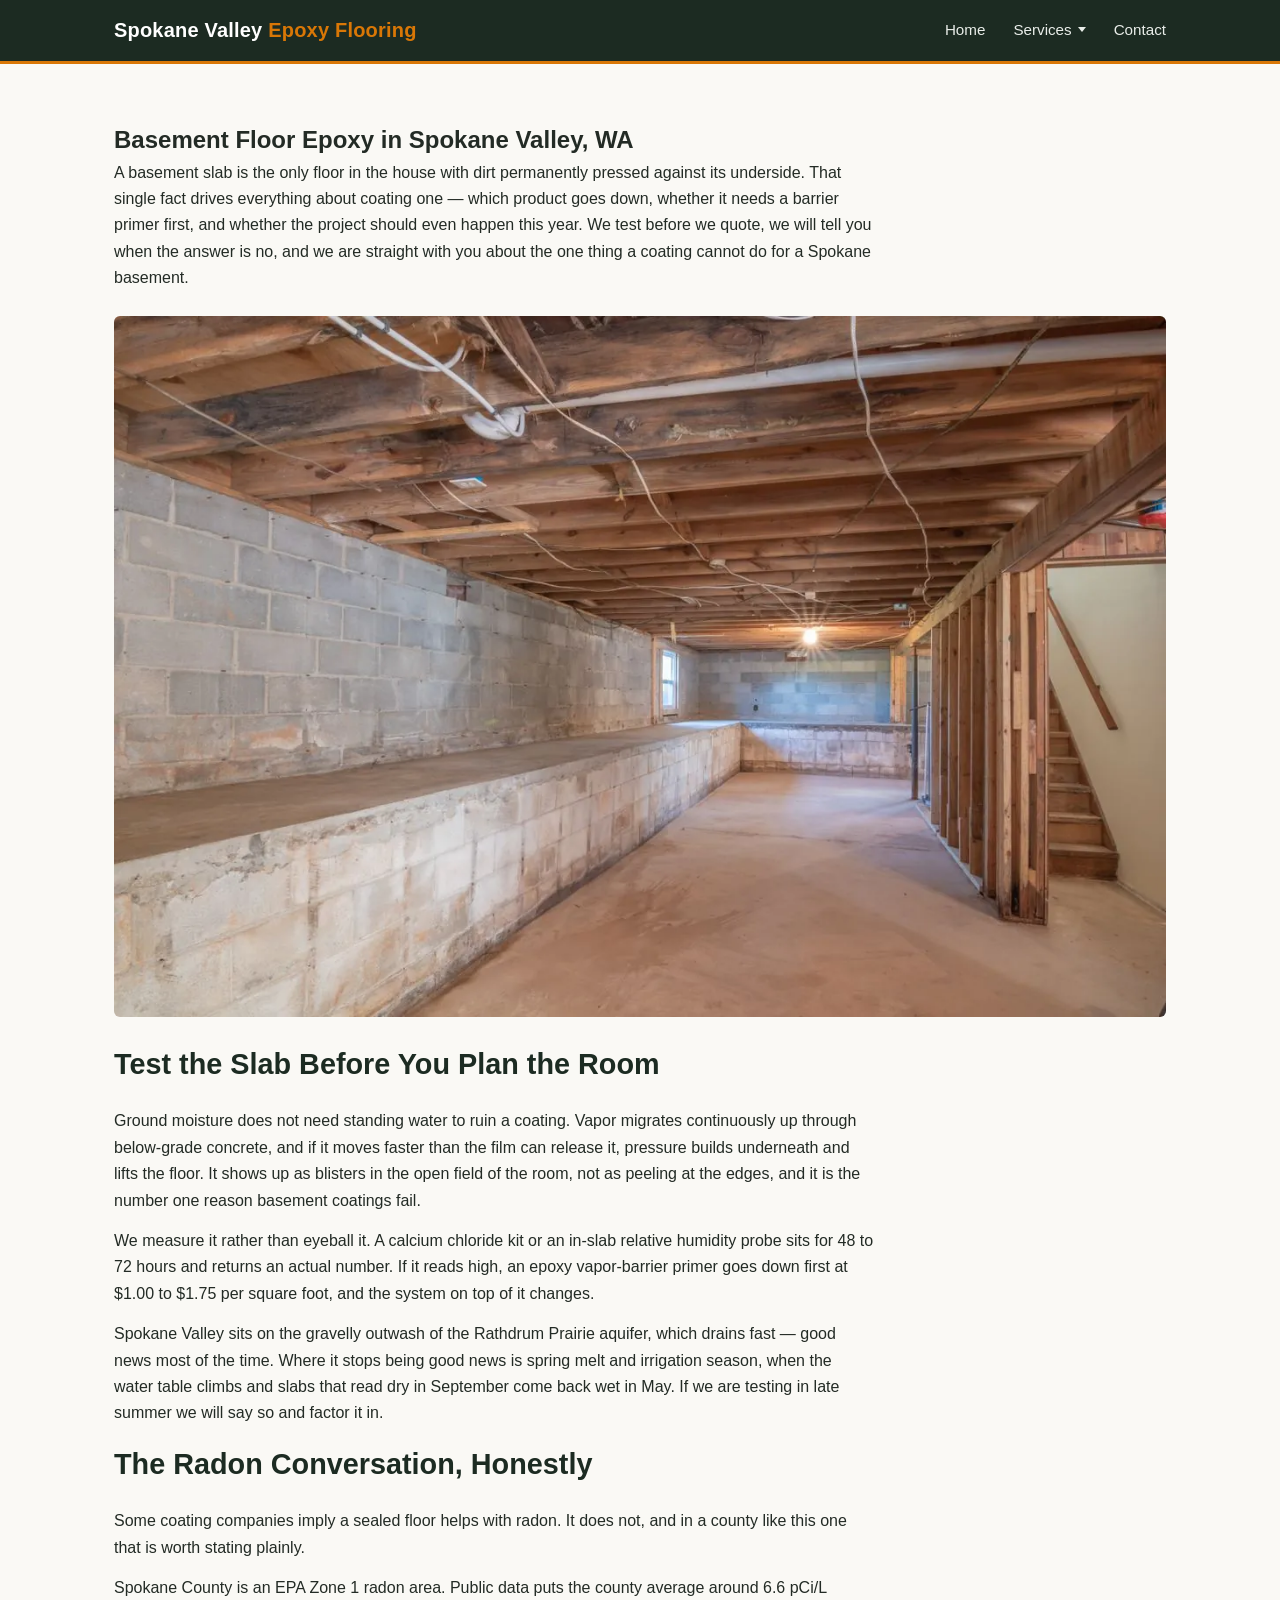
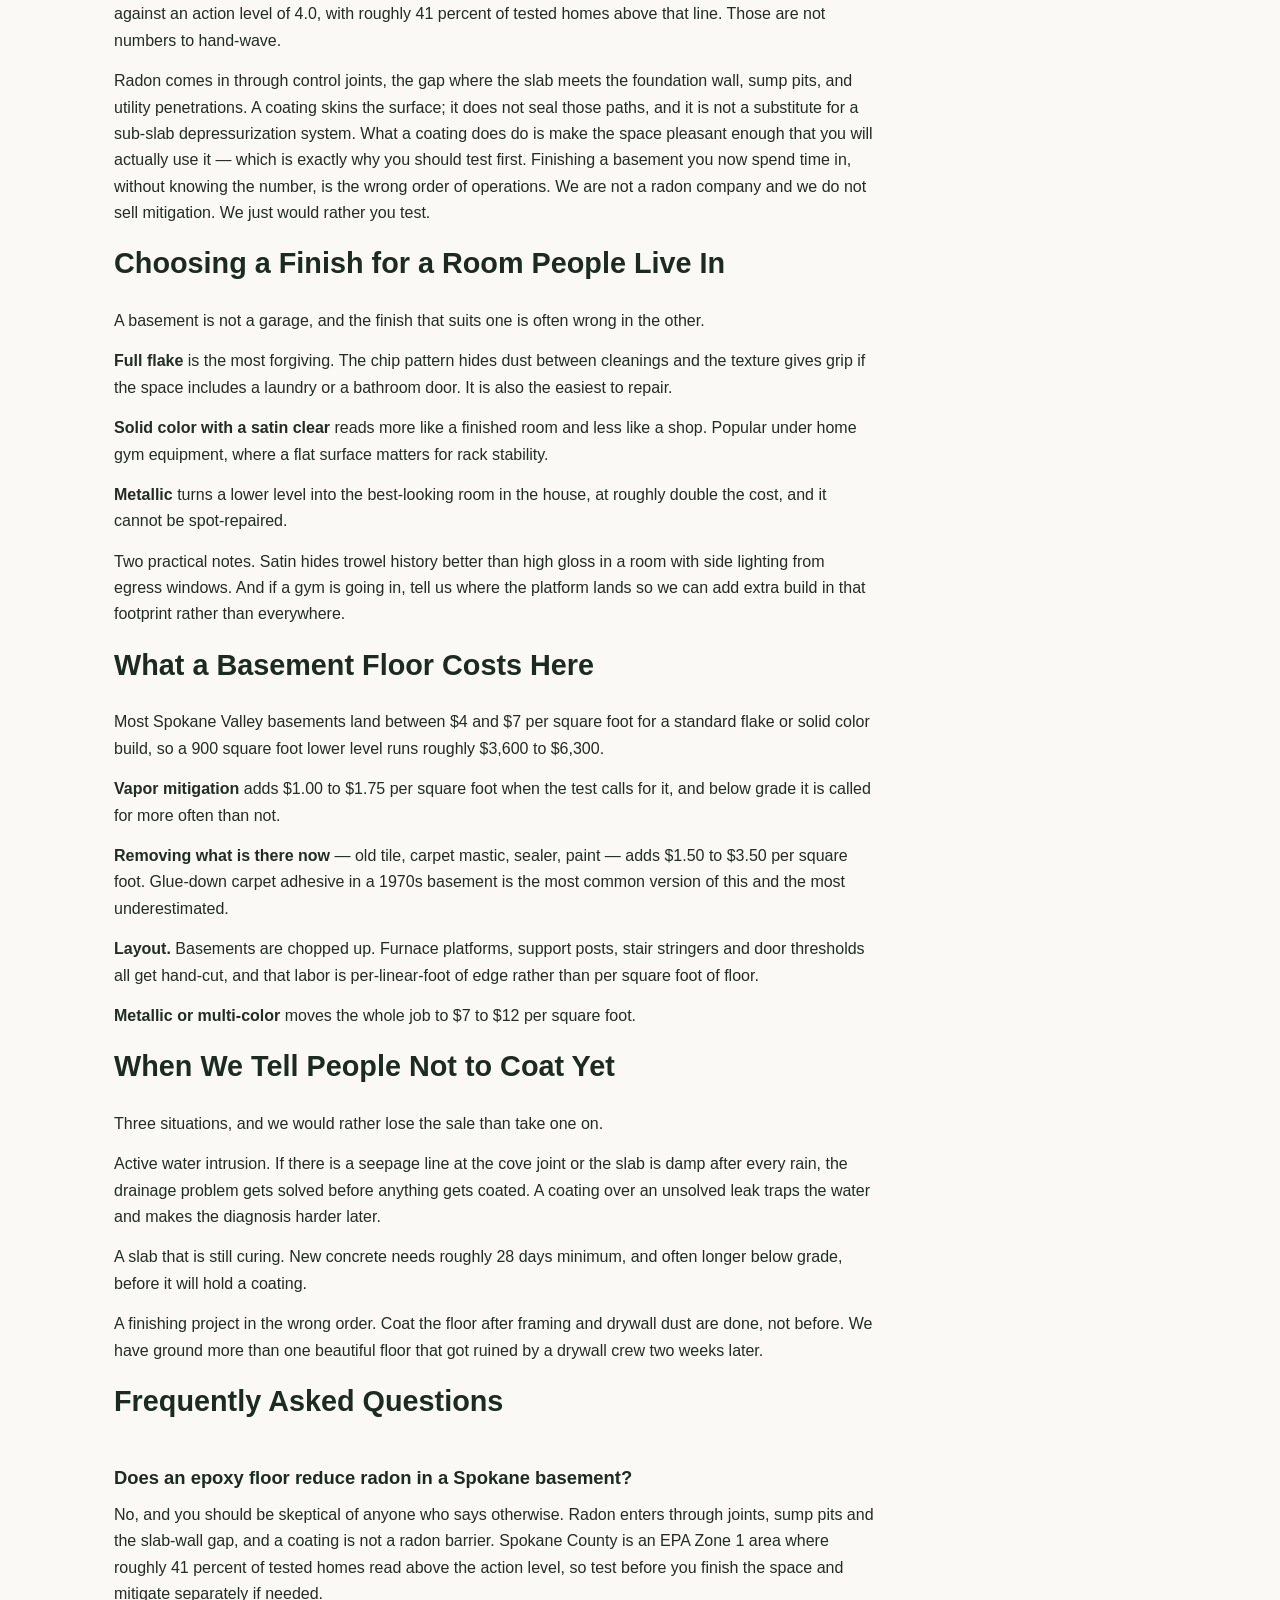
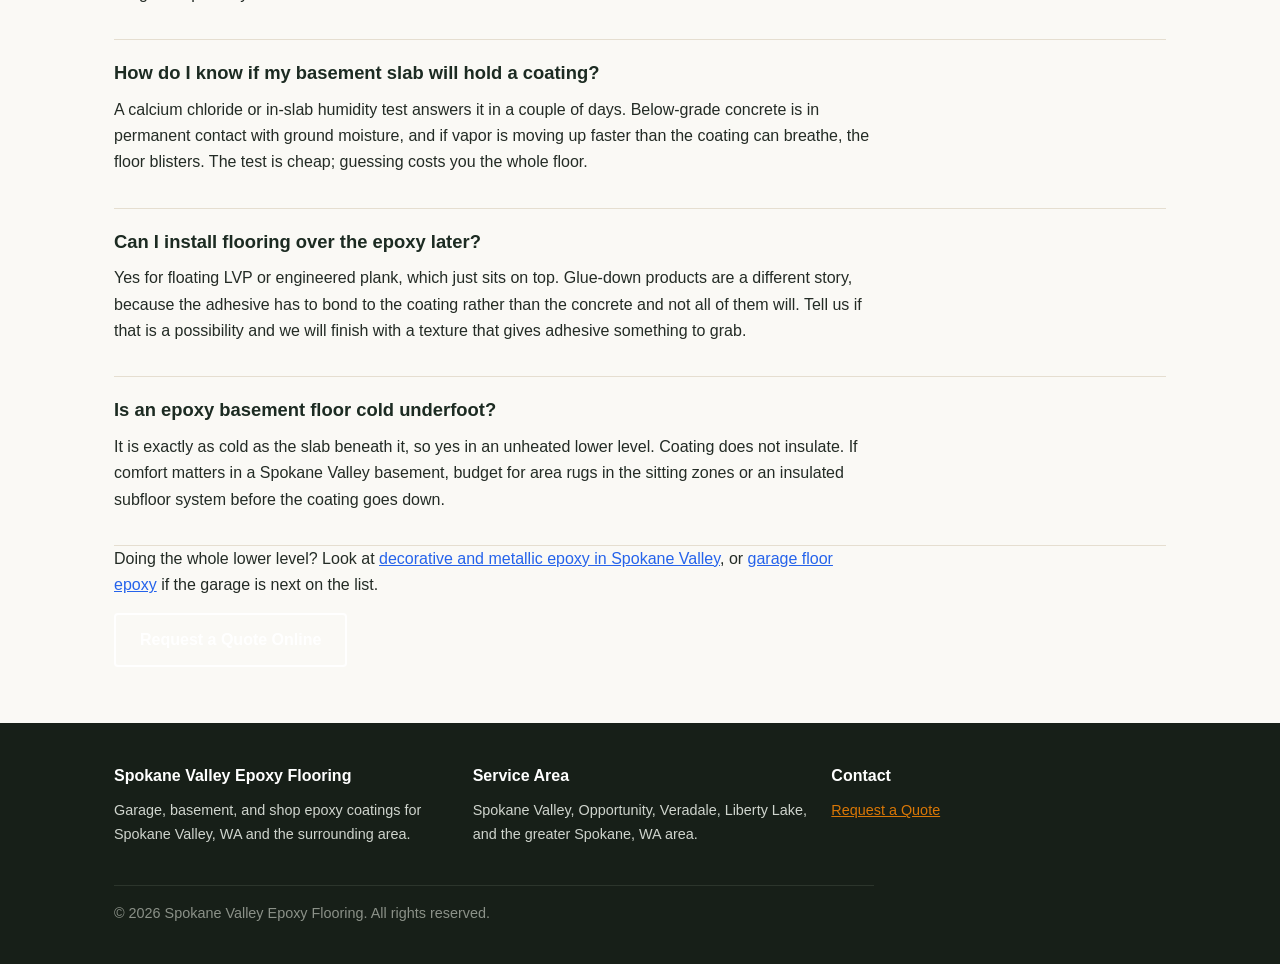
==== commit 47f5b8c5: "Remove forms and phone numbers (site decommissioned)" ====
--- a/basement-floor-epoxy-spokane-valley.html
+++ b/basement-floor-epoxy-spokane-valley.html
@@ -5,14 +5,13 @@
 <meta charset="UTF-8">
 <meta name="viewport" content="width=device-width, initial-scale=1.0">
 <title>Basement Floor Epoxy in Spokane Valley, WA</title>
-<meta name="description" content="Basement floor epoxy in Spokane Valley, WA. Vapor testing first, honest talk about radon, finishes that suit a lower level. Call (509) 355-7480.">
+<meta name="description" content="Basement floor epoxy in Spokane Valley, WA. Vapor testing first, honest talk about radon, finishes that suit a lower level. Contact us.">
 <link rel="stylesheet" href="styles.css">
 <script type="application/ld+json">
 {
   "@context": "https://schema.org",
   "@type": "LocalBusiness",
   "name": "Spokane Valley Epoxy Flooring",
-  "telephone": "+1-509-355-7480",
   "address": { "@type": "PostalAddress", "addressLocality": "Spokane Valley", "addressRegion": "WA", "addressCountry": "US" },
   "areaServed": "Spokane Valley, WA",
   "description": "Basement floor epoxy in Spokane Valley, WA",
@@ -69,7 +68,7 @@
       </li>
       <li><a href="contact.html">Contact</a></li>
     </ul>
-    <a href="tel:+15093557480" class="nav-cta">(509) 355-7480</a>
+    
   </div>
 </header>
 
@@ -135,7 +134,7 @@
     <p>Doing the whole lower level? Look at <a href="decorative-metallic-epoxy-spokane-valley.html">decorative and metallic epoxy in Spokane Valley</a>, or <a href="garage-floor-epoxy-spokane-valley.html">garage floor epoxy</a> if the garage is next on the list.</p>
 
     <div class="hero-ctas">
-      <a href="tel:+15093557480" class="btn-primary">Call (509) 355-7480 for a Free Estimate</a>
+      
       <a href="contact.html" class="btn-secondary">Request a Quote Online</a>
     </div>
   </div>
@@ -154,8 +153,7 @@
       </div>
       <div>
         <h3>Contact</h3>
-        <p><a href="tel:+15093557480">(509) 355-7480</a></p>
-        <p><a href="contact.html">Request a Quote</a></p>
+                <p><a href="contact.html">Request a Quote</a></p>
       </div>
     </div>
     <p class="copyright">&copy; 2026 Spokane Valley Epoxy Flooring. All rights reserved.</p>
